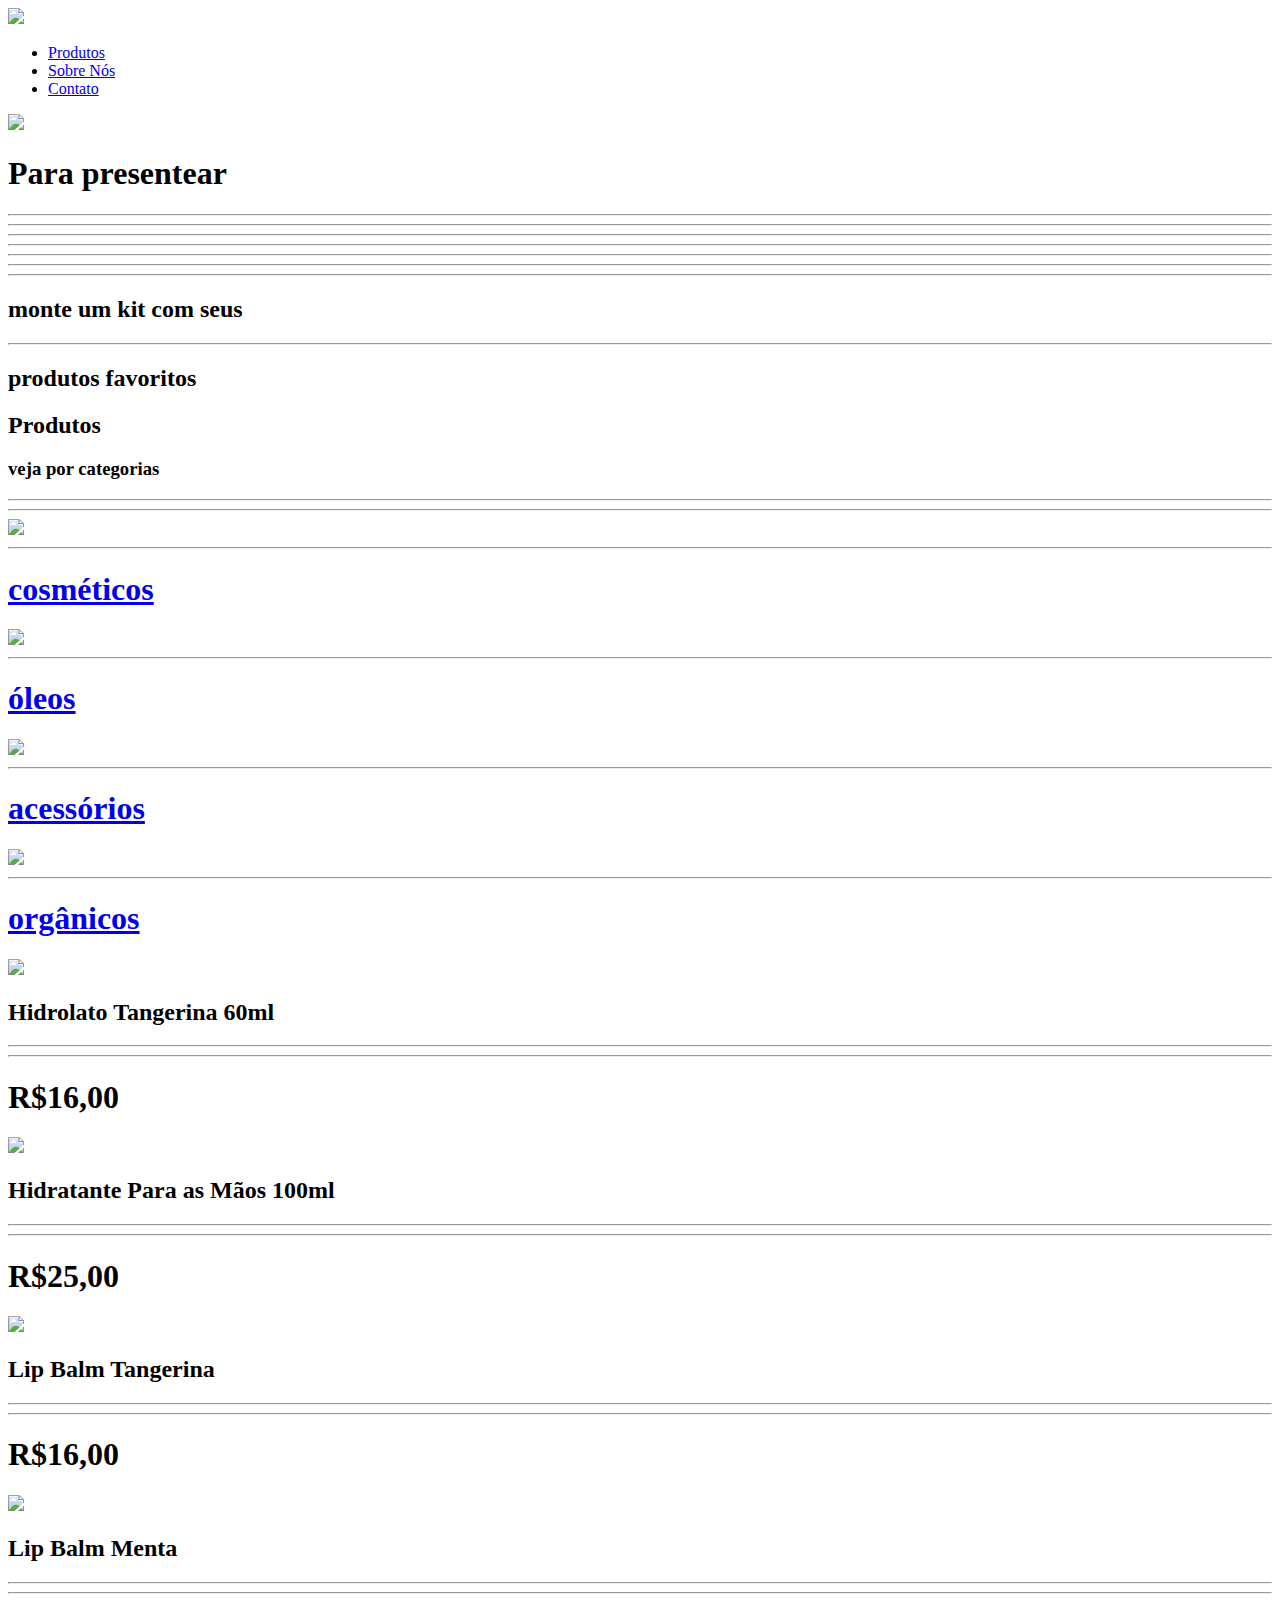
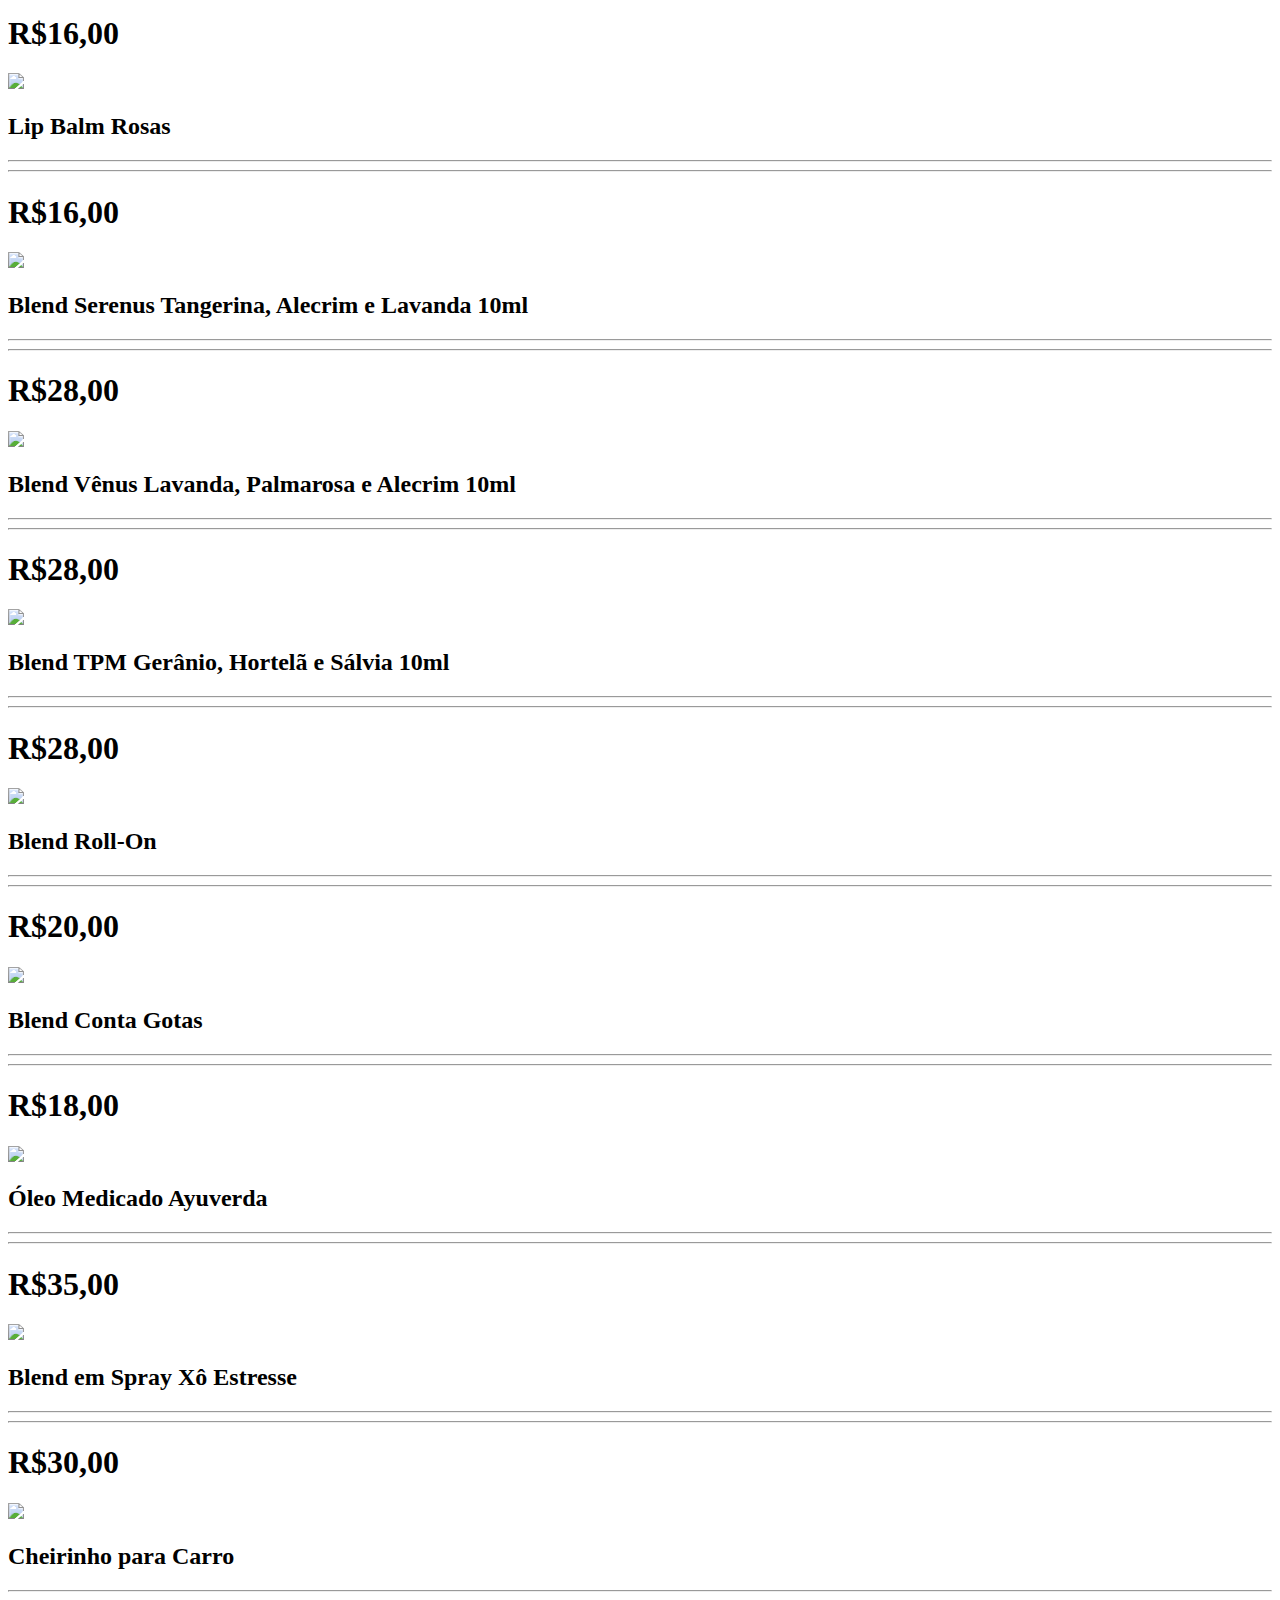
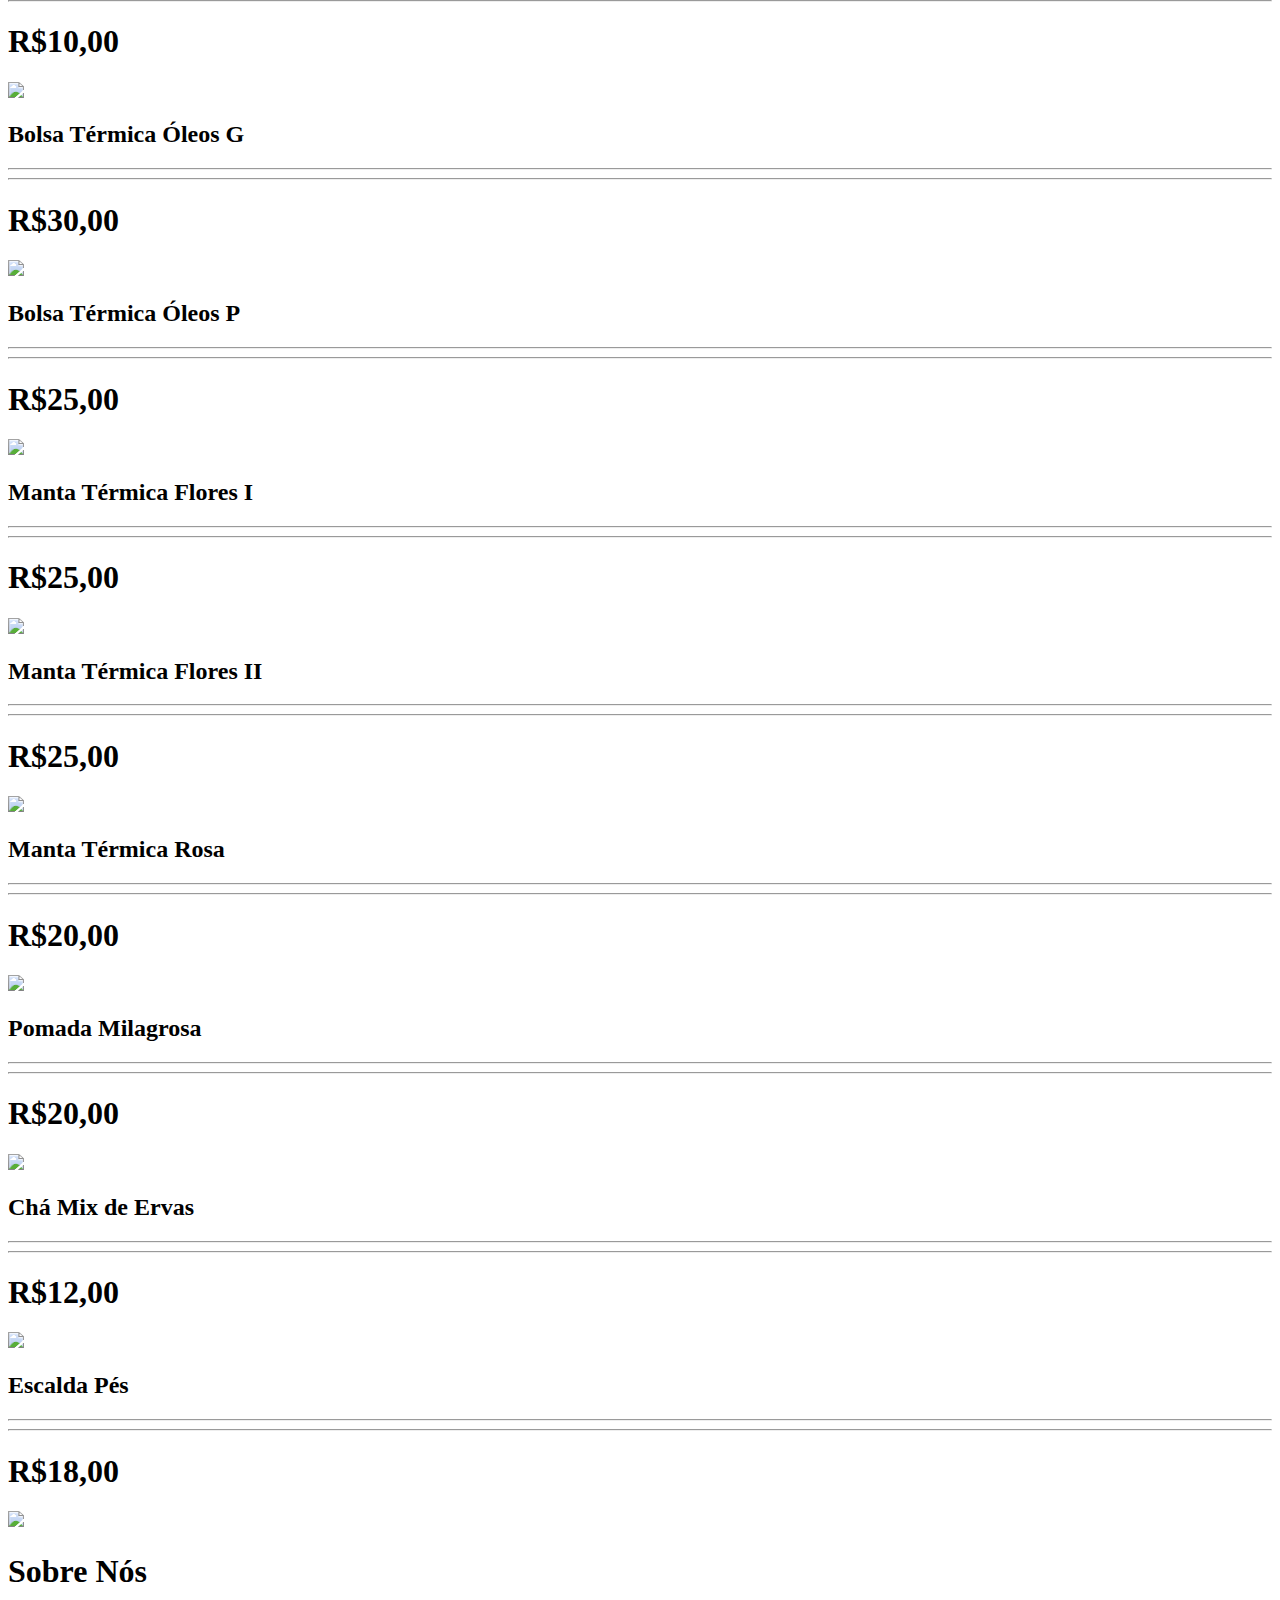
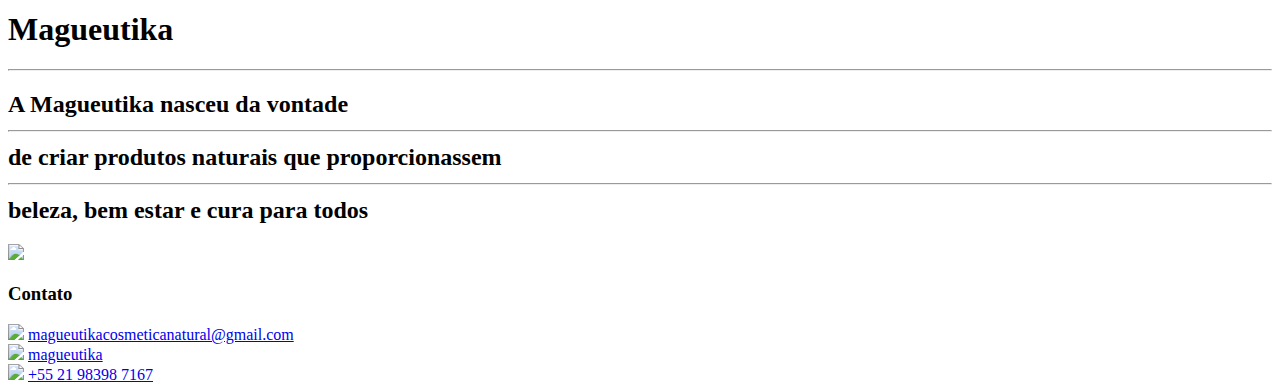
==== index.html @ 0646dc69 "Create index.html" ====
<!DOCTYPE html>
<html lang="en">

<head>
    <meta charset="UTF-8">
    <meta name="viewport" content="width=device-width, initial-scale=1.0">
    <link rel="stylesheet" href="style.css">
    <link rel="stylesheet" href="link rel="preconnect" href="https://fonts.googleapis.com">
    <link rel="preconnect" href="https://fonts.gstatic.com" crossorigin>
    <link href="https://fonts.googleapis.com/css2?family=Poppins&display=swap" rel="stylesheet">
    <script src="script.js"></script>
    <meta name="viewport" content="width=device-width, initial-scale=1.0">
    <title>Catálogo Magueutika</title>
</head>

<body>
    <header>
        <nav>
            <img id="hlogo" src="logo.png.png">
            <ul>
                <li><a href="#produtos">Produtos</a></li>
                <li><a href="#sobreNos">Sobre Nós</a></li>
                <li><a href="#contato">Contato</a></li>
            </ul>
        </nav>
    </header>

    <section id="kit">
        <div id="kimg">
            <img src="kit.png">
        </div>
        <div id="ktexto">
            <h1>Para presentear</h1><hr><hr><hr><hr><hr><hr><hr><h2>monte um kit com seus</h2><hr><h2>produtos favoritos</h2>
        </div>
        
    </section>

    <section id="produtos">
        <div id="ptexto">
        <h2>Produtos</h2>
        <h3>veja por categorias</h3><hr><hr>
        </div>

        <div id="opcoes">

            <div id="cosmetico"><a href="#container_cosmeticos"><img src="produto_natural.png"><hr><h1>cosméticos</h1></a></div>
            <div id="oleo"><a href="#container_oleos"><img src="oleo_essencial.png"><hr><h1>óleos</h1></a></div>
            <div id="acessorio"><a href="#container_acessorios"><img src="sacola.png"><hr><h1>acessórios</h1></a></div>
            <div id="organico"><a href="#container_organicos"><img src="folhas.png"><hr><h1>orgânicos</h1></a></div>
        
        </div>

        <section id="container_cosmeticos" class="opcoes_container">
            <div class="item">
                <img src="hidrolato.png">
                <h2>Hidrolato Tangerina 60ml</h2><hr><hr>
                <h1>R$16,00</h1>
            </div>

            <div class="item">
                <img src="hidratante_maos.png">
                <h2>Hidratante Para as Mãos 100ml</h2><hr><hr>
                <h1>R$25,00</h1>
            </div>

            <div class="item">
                <img src="lipbalm_tampaamarela.png">
                <h2>Lip Balm Tangerina</h2><hr><hr>
                <h1>R$16,00</h1>
            </div>

            <div class="item">
                <img src="lipbalm_tampabranca.png">
                <h2>Lip Balm Menta</h2><hr><hr>
                <h1>R$16,00</h1>
            </div>

            <div class="item">
                <img src="lipbalm_tampamarrom.png">
                <h2>Lip Balm Rosas</h2><hr><hr>
                <h1>R$16,00</h1>
            </div>


        </section>

        <section id="container_oleos" class="opcoes_container">
            <div class="item">
                <img src="blend_serenus.png">
                <h2>Blend Serenus Tangerina, Alecrim e Lavanda 10ml</h2><hr><hr>
                <h1>R$28,00</h1>
            </div>

            <div class="item">
                <img src="blend_venus.png">
                <h2>Blend Vênus Lavanda, Palmarosa e Alecrim 10ml</h2><hr><hr>
                <h1>R$28,00</h1>
            </div>

            <div class="item">
                <img src="blend_tpm.png">
                <h2>Blend TPM Gerânio, Hortelã e Sálvia 10ml</h2><hr><hr>
                <h1>R$28,00</h1>
            </div>

            <div class="item">
                <img src="blend_rollon.png">
                <h2>Blend Roll-On</h2><hr><hr>
                <h1>R$20,00</h1>
            </div>

            <div class="item">
                <img src="conta_gotas.png">
                <h2>Blend Conta Gotas</h2><hr><hr>
                <h1>R$18,00</h1>
            </div>

            <div class="item">
                <img src="oleo_medicado.png">
                <h2>Óleo Medicado Ayuverda</h2><hr><hr>
                <h1>R$35,00</h1>
            </div>

            <div class="item">
                <img src="xo_estresse.png">
                <h2>Blend em Spray Xô Estresse</h2><hr><hr>
                <h1>R$30,00</h1>
            </div>
        </section>

        <section id="container_acessorios" class="opcoes_container">
            <div class="item">
                <img src="cheiro_carro.png">
                <h2>Cheirinho para Carro</h2><hr><hr>
                <h1>R$10,00</h1>
            </div>

            <div class="item">
                <img src="bolsa_azul.png">
                <h2>Bolsa Térmica Óleos G</h2><hr><hr>
                <h1>R$30,00</h1>
            </div>

            <div class="item">
                <img src="bolsaP.png">
                <h2>Bolsa Térmica Óleos P</h2><hr><hr>
                <h1>R$25,00</h1>
            </div>

            <div class="item">
                <img src="almofadaPflores1.png">
                <h2>Manta Térmica Flores I</h2><hr><hr>
                <h1>R$25,00</h1>
            </div>

            <div class="item">
                <img src="flores2.png">
                <h2>Manta Térmica Flores II</h2><hr><hr>
                <h1>R$25,00</h1>
            </div>

            <div class="item">
                <img src="almofadaPeosa.png">
                <h2>Manta Térmica Rosa</h2><hr><hr>
                <h1>R$20,00</h1>
            </div>
        </section>

        <section id="container_organicos" class="opcoes_container">
            <div class="item">
                <img src="pomada_ervas.png">
                <h2>Pomada Milagrosa</h2><hr><hr>
                <h1>R$20,00</h1>
            </div>

            <div class="item">
                <img src="cha_ervas.png">
                <h2>Chá Mix de Ervas</h2><hr><hr>
                <h1>R$12,00</h1>
            </div>

            <div class="item">
                <img src="escalda_pes.png">
                <h2>Escalda Pés</h2><hr><hr>
                <h1>R$18,00</h1>
            </div>
        </section>
    </section>


    <section id="sobreNos">
        <div id="agrupamento_sn">
            <div id="snfoto">
                <img src="foto_pessoa.png">
            </div>
        
            <div id="sntexto">
                <h1><strong>Sobre Nós</strong></h1>
                <h1>Magueutika</h1><hr>
                <h2>A Magueutika nasceu da vontade <hr> de criar produtos naturais que proporcionassem <hr> beleza, bem estar e cura para todos</h2>
            </div>

           
        </div>

        <!-- 
        <button><a href="sobre_nos.html">ver mais</a></button> 
        -->
    </section>

    <footer>

        <div id="flogo">
            <img src="nova_logo.png">
        </div>

        <section id="contato">
            <div id="agrupamento">
                <h3>Contato</h3>

                <div id="f1">
                    <img src="o_email.png">
                    <a href="mailto:magueutikacosmeticanatural@gmail.com">magueutikacosmeticanatural@gmail.com</a> <br>
                </div>

                <div id="f2">
                    <img src="instagram.png">
                    <a href="https://www.instagram.com/magueutika/">magueutika</a> <br>
                </div>


                <div id="f3">
                    <img src="whatsapp.png">
                    <a href="https://api.whatsapp.com/send/?phone=5521983987167&text&type=phone_number&app_absent=0">+55 21 98398 7167</a>
                </div>
            </div>
        </section>
    </footer>
</body>

</html>
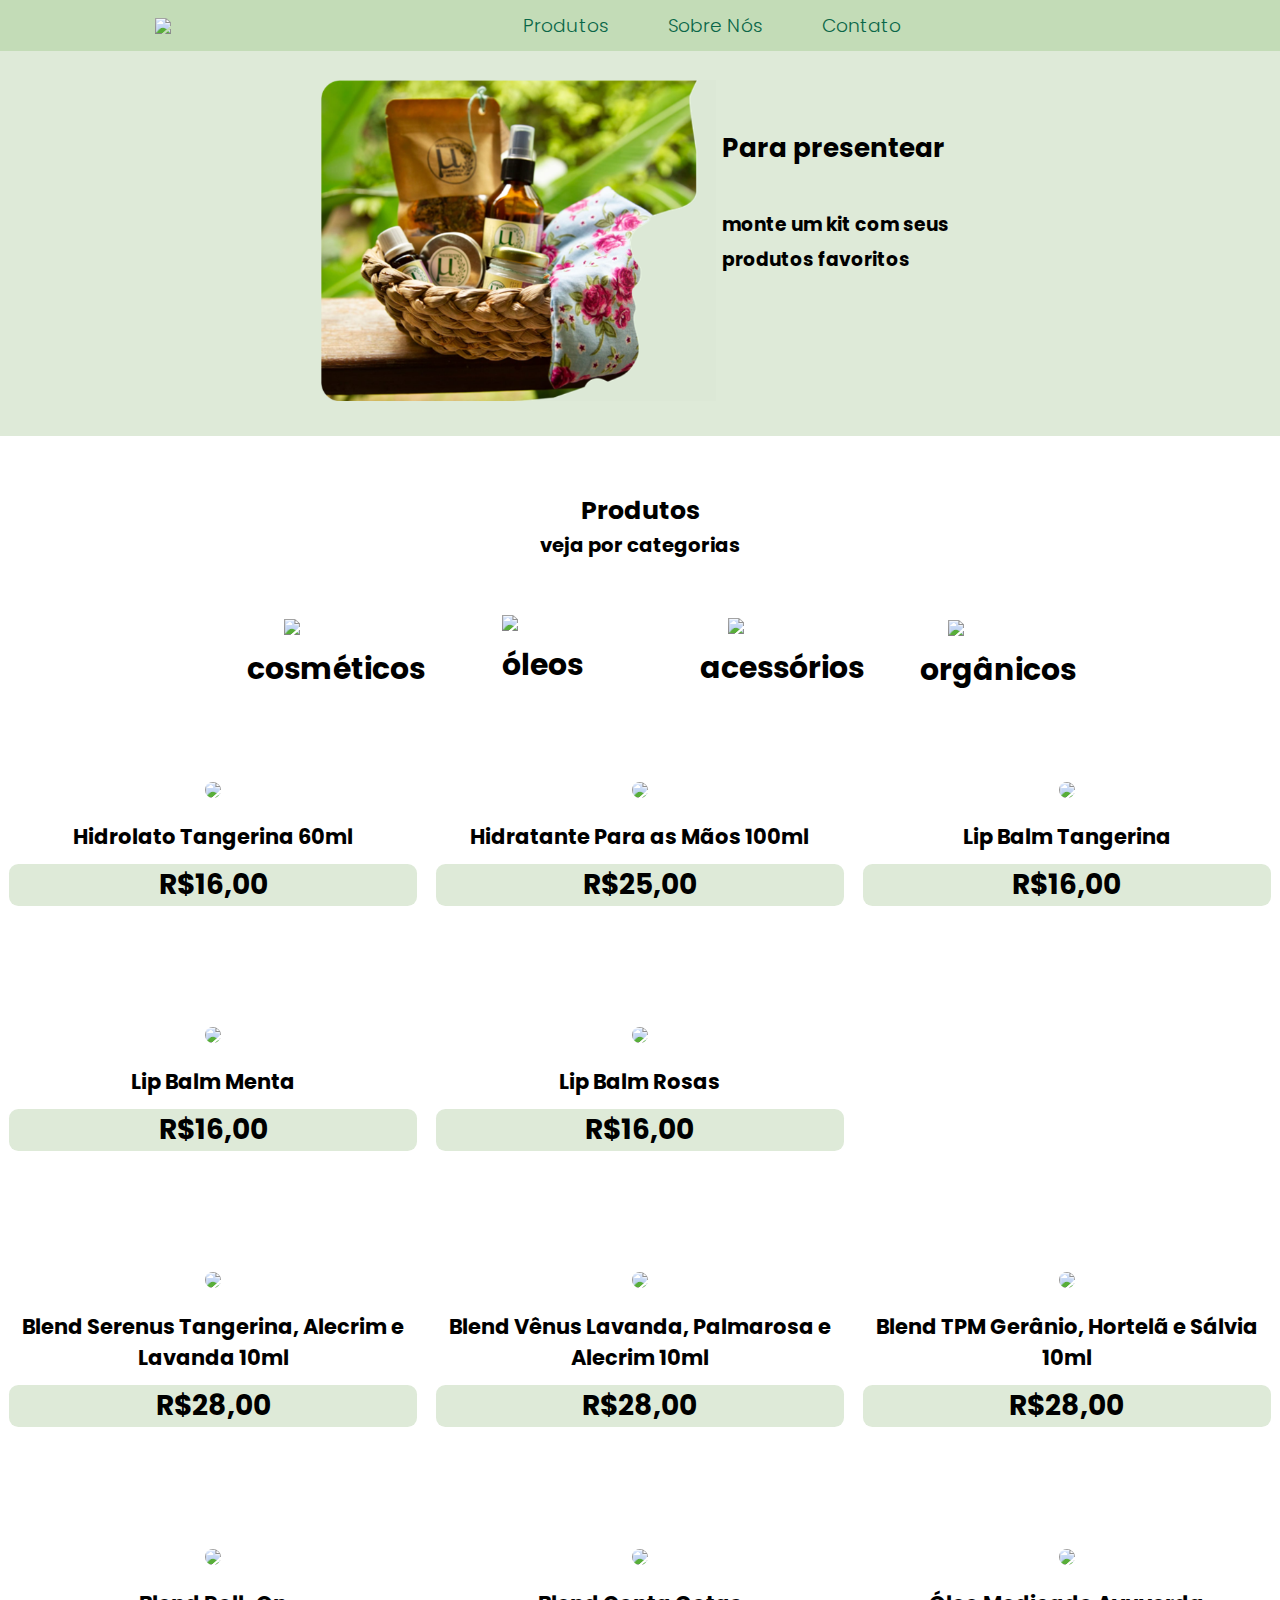
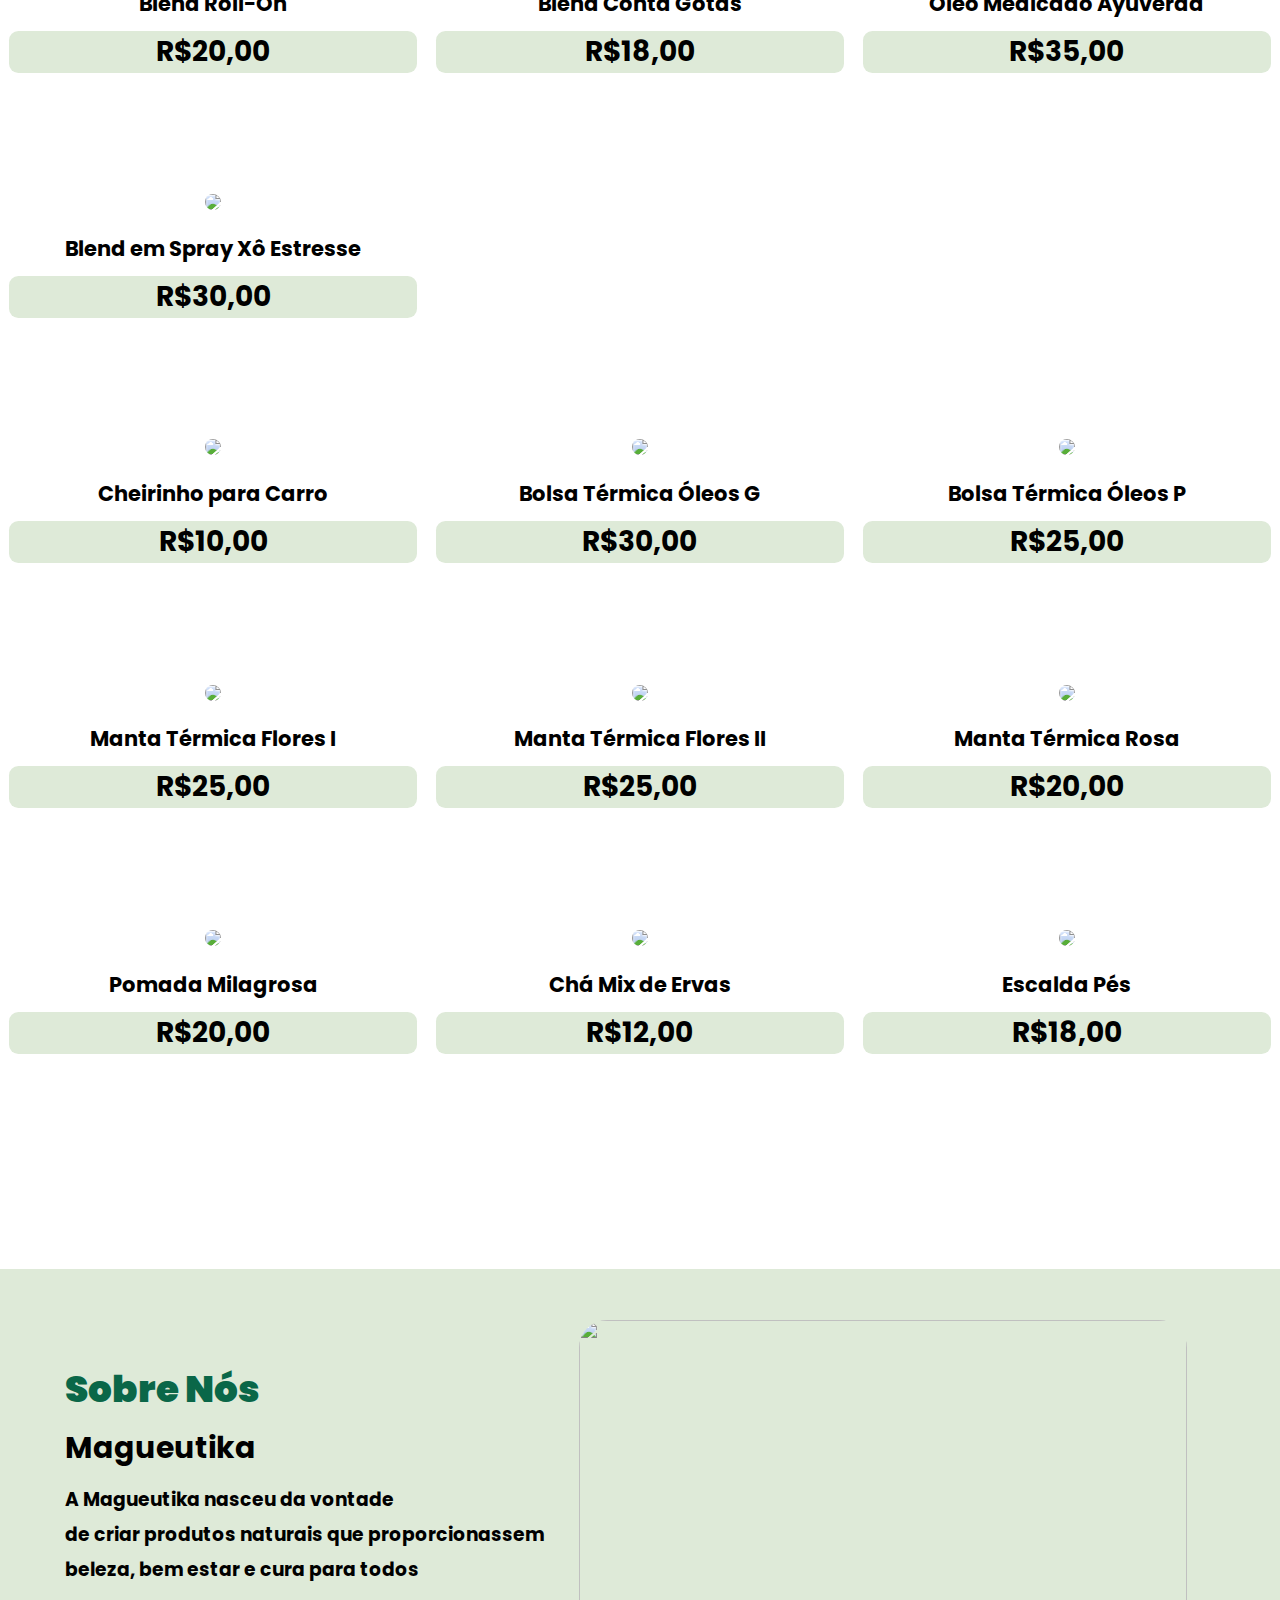
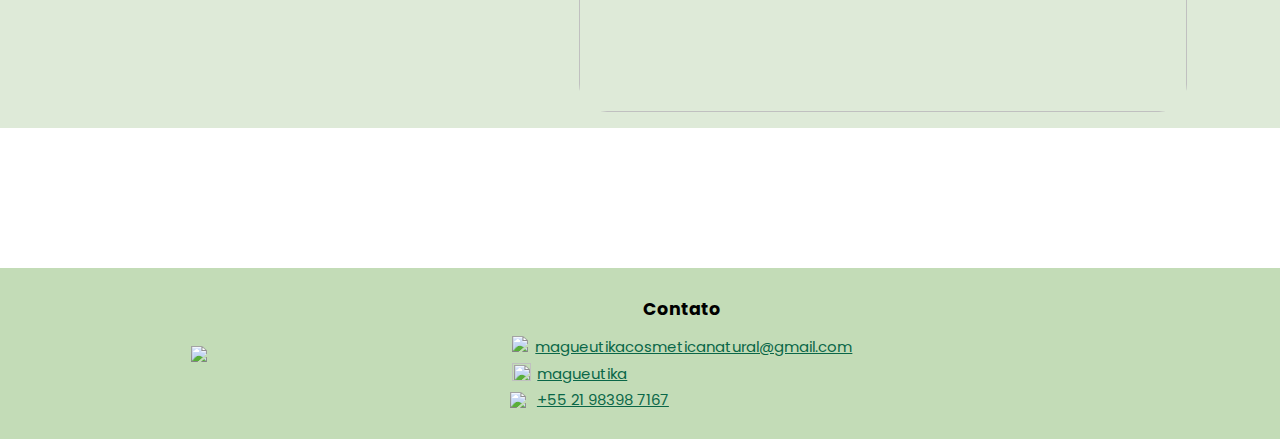
==== commit e9b853bf: "Update index.html" ====
--- a/index.html
+++ b/index.html
@@ -27,7 +27,7 @@
 
     <section id="kit">
         <div id="kimg">
-            <img src="kit.png">
+            <img src="./cv01/kit.png">
         </div>
         <div id="ktexto">
             <h1>Para presentear</h1><hr><hr><hr><hr><hr><hr><hr><h2>monte um kit com seus</h2><hr><h2>produtos favoritos</h2>
--- a/style.css
+++ b/style.css
@@ -0,0 +1,473 @@
+* {
+    margin: 0;
+    padding: 0;
+    box-sizing: border-box
+}
+
+html {
+    /* font-size: 62.5%; */
+    font-size: 0.73vw;
+    font-family: 'Poppins', sans-serif;
+}
+
+hr{
+    border: solid transparent;
+}
+
+body {
+    font-size: 1.6rem;
+}
+
+header {
+    background-color: rgb(195, 220, 183);
+    padding: 1.2rem;
+}
+
+nav {
+    display: flex;
+    align-items: center;
+}
+
+header nav ul {
+    margin: 0 auto;
+    justify-self: center;
+    display: flex;
+    justify-content: space-between;
+    width: 30%;
+    list-style: none;
+    color: #0A6748;
+}
+
+nav li a {
+    border: none;
+    background-color: rgb(195, 220, 183);
+    color: #0A6748;
+    font-size: 2rem;
+    transition: background-color 0.7s ease;
+    text-decoration: none;
+}
+
+nav ul li {
+    font-size: 1.9rem;
+    font-weight: 300;
+    justify-content: space-between;
+    align-items: center;
+}
+
+
+nav ul li a:hover{
+    background-color: rgb(222, 234, 216);
+}
+
+
+#hlogo {
+    position: relative;
+    left: 9.0rem;
+    width: 9.0rem;
+    margin-left: 60px ;
+}
+
+
+#kit {
+    background-color: rgb(222, 234, 216);
+    /*tem q da uma mexida no padsding p ficar coladinho c o header*/
+    margin-top: 0%;
+    padding: 2% 0;
+    display: flex;
+    align-items: center;
+}
+
+#kit h1{
+    font-size: 2.8rem;  
+}
+
+#kit h2{
+    font-size: 2.0rem;
+}
+
+#kit img {
+    height: 31.0rem;
+    width: auto;
+    border: solid transparent;
+    position: relative;
+    left: 34.0rem;
+    height: 35.0rem;
+    width: auto;
+}
+
+#ktexto{
+    border: solid transparent;
+    position: relative;
+    left: 34.0rem;
+    bottom: 4.5rem;
+
+}
+
+
+#produtos {
+    margin-top: 6.0rem;
+    margin-bottom: 20.0rem;
+
+}
+
+#ptexto{
+    text-align: center;
+    font-size: 1.8rem;
+    padding-bottom: 3.0rem;
+}
+
+#opcoes{
+    display: flex;
+    justify-content: center;
+    align-items: center;
+    gap: 18.0rem;
+    margin: 2.0rem auto;
+    flex-wrap: wrap;
+    
+}
+
+#opcoes img {
+    max-width: 100%; 
+    width: 100%;
+    height: auto;
+}
+
+#opcoes text{
+    margin-bottom: 6.0rem;
+}
+
+#opcoes a{
+    color: black;
+    text-decoration: none;
+}
+
+#cosmetico{
+    height:5.3rem;
+    width: 5.3rem;
+}
+
+#cosmetico h1{
+    position: relative;
+    right: 4.0rem;
+}
+
+
+#oleo{
+    height:5.3rem;
+    width: 6.2rem;
+    position: relative;
+    bottom: 0.46rem;
+}
+
+#oleo h1{
+    position: relative;
+}
+
+
+#acessorio{
+    height:5.5rem;
+    width: 5.5rem;
+}
+
+#acessorio h1{
+    position: relative;
+    right: 3.0rem;
+}
+
+
+#organico{
+    height:5.10rem;
+    width: 5.10rem;
+}
+
+#organico h1{
+    position: relative;
+    right: 3.0rem;
+}
+
+
+
+#container_cosmeticos{
+    display: grid;
+    justify-content: space-between;
+    grid-template-columns: repeat(3, 1fr);
+}
+
+#container_oleos{
+    display: grid;
+    justify-content: space-between;
+    grid-template-columns: repeat(3, 1fr);
+}
+
+#container_acessorios{
+    display: grid;
+    justify-content: space-between;
+    grid-template-columns: repeat(3, 1fr);
+}
+
+#container_organicos{
+    display: grid;
+    justify-content: space-between;
+    grid-template-columns: repeat(3, 1fr);
+}
+
+.item{
+    position: relative;
+    font-size: 1.5rem;
+    text-align: center;
+    /*border: 0.3rem solid red;*/
+    margin: 8.0rem 1.0rem 3.0rem 1.0rem ;
+    padding-top: 2.0rem;
+    
+}
+
+.item img{
+    height: 22.0rem;
+    width: auto;
+    margin-left: 3.0rem;
+    margin-right: 3.0rem;
+    border-radius: 1.0rem;
+    
+}
+
+.item h2{
+    margin-top: 1.8rem;
+}
+
+.item h1{
+    background-color:  rgb(222, 234, 216);
+    border-radius: 1.0rem;
+}
+
+
+
+
+#sobreNos {
+    background-color: rgb(222, 234, 216);
+    margin-top: 15.0rem;
+    margin-bottom: 15.0rem;
+    padding-top: 3.5rem;
+    padding-bottom: 3.0rem;
+    position: relative;
+    overflow: hidden;
+
+}
+
+#sobreNos button{
+    background-color: transparent;
+    position: relative;
+    left: 20.0rem;
+    bottom: 11.0rem;
+    height: 4.0rem;
+    width:  9.0rem;
+    font-size: 2.0rem;
+    border-color: transparent;
+}
+
+#sobreNos button a{
+    color: #0A6748;
+    transition: background-color 0.7s ease;
+}
+
+#sobreNos button a:hover{
+    background-color: rgb(222, 234, 216);
+}
+
+
+#sobreNos img{
+    border-radius: 3.0rem;
+    height: 42.0rem;
+    width: 65.0rem;
+    position: relative;
+    left: 62.0rem;
+    top: 2.0rem;
+}
+
+#sntexto{
+    position: relative;
+    right: 58.0rem;
+    bottom: 3.0rem;
+}
+
+#sobreNos h1{
+    padding-bottom: 1.0rem;
+}
+
+#sobreNos h2{
+    font-size: 2.0rem;
+    display: block;
+}
+
+#sobreNos h1 strong{
+    color: #0A6748;
+    font-size: 4.0rem;
+}
+
+
+#agrupamento_sn{
+    display: flex;
+    align-items: center;
+}
+
+footer {
+    background-color: rgb(195, 220, 183);
+    margin: 6% auto 0% auto;
+    padding-bottom: 4%;
+    padding-top: 4%;
+
+}
+
+#agrupamento {
+    list-style: none;
+    text-align: center;
+    display: grid;
+    gap: 0.5rem;
+}
+
+#agrupamento h3{
+    margin-bottom: 1.0rem;
+}
+
+
+footer {
+    display: flex;
+    align-items: center;
+    padding-top: 3.0rem;
+    padding-bottom: 3.0rem;
+}
+
+
+#flogo {
+    width: 40%;
+}
+
+#flogo img {
+    display: block;
+    width: 14.0rem;
+    margin: 0 auto;
+}
+
+
+/*F1*/
+
+#f1 {
+    display: flex;
+    /* align-items: center;
+    justify-content: center; */
+}
+
+#f1 a {
+    color: #0A6748;
+}
+
+#f1 img {
+    width: 2.5rem;
+    height: auto;
+    margin-right: 0.5%;
+}
+
+/*F1*/
+
+#f2 {
+    display: flex;
+}
+
+#f2 a {
+    color: #0A6748;
+    position: relative;
+    left: 0.2rem;
+}
+
+
+#f2 img {
+    width: 2.0rem;
+    height: 2.0rem;
+    margin-right: 1.4%;
+}
+
+/*F3*/
+
+#f3 {
+    display: flex;
+    align-items: center;
+}
+
+#f3 a {
+    color: #0A6748;
+    position: relative;
+    right: 0.3rem;
+}
+
+#f3 img {
+    width: 2.6rem;
+    height: auto;
+    margin-right: 1%;
+    position: relative;
+    right: 0.2rem;
+}
+
+
+
+@media only screen and (max-width: 600px) {
+    body {
+        font-size: 1.4rem; /* Ajuste o tamanho da fonte para telas menores */
+    }
+
+    header nav ul {
+        width: 100%; /* Faça a largura da lista ocupar 100% do contêiner */
+        flex-direction: column; /* Empilhe os itens verticalmente */
+    }
+
+    nav li {
+        margin-bottom: 1rem; /* Adicione espaço entre os itens da lista */
+    }
+
+    #hlogo {
+        left: auto; /* Remova o deslocamento à esquerda */
+        margin-left: 0; /* Remova a margem à esquerda */
+    }
+
+    #kit {
+        flex-direction: column; /* Empilhe os elementos verticalmente */
+        text-align: center; /* Centralize o texto */
+    }
+
+    #kit img {
+        width: 100%; /* Faça a imagem ocupar 100% da largura */
+        margin-left: 0; /* Remova a margem à esquerda */
+    }
+
+    #ktexto {
+        left: auto; /* Remova o deslocamento à esquerda */
+        bottom: 0; /* Alinhe o texto na parte inferior */
+    }
+
+    #opcoes {
+        gap: 2rem; /* Reduza o espaçamento entre as opções */
+    }
+
+    #opcoes img {
+        max-width: 80%; /* Reduza o tamanho máximo da imagem */
+    }
+
+    #container_cosmeticos,
+    #container_oleos,
+    #container_acessorios,
+    #container_organicos {
+        grid-template-columns: 1fr; /* Uma coluna em telas pequenas */
+    }
+
+    .item {
+        margin: 2rem 0; /* Ajuste a margem entre os itens */
+    }
+
+    #sobreNos img {
+        width: 100%; /* Faça a imagem ocupar 100% da largura */
+        left: 0; /* Alinhe a imagem à esquerda */
+    }
+
+    #sntexto {
+        right: auto; /* Remova o deslocamento à direita */
+        bottom: 0; /* Alinhe o texto na parte inferior */
+    }
+}
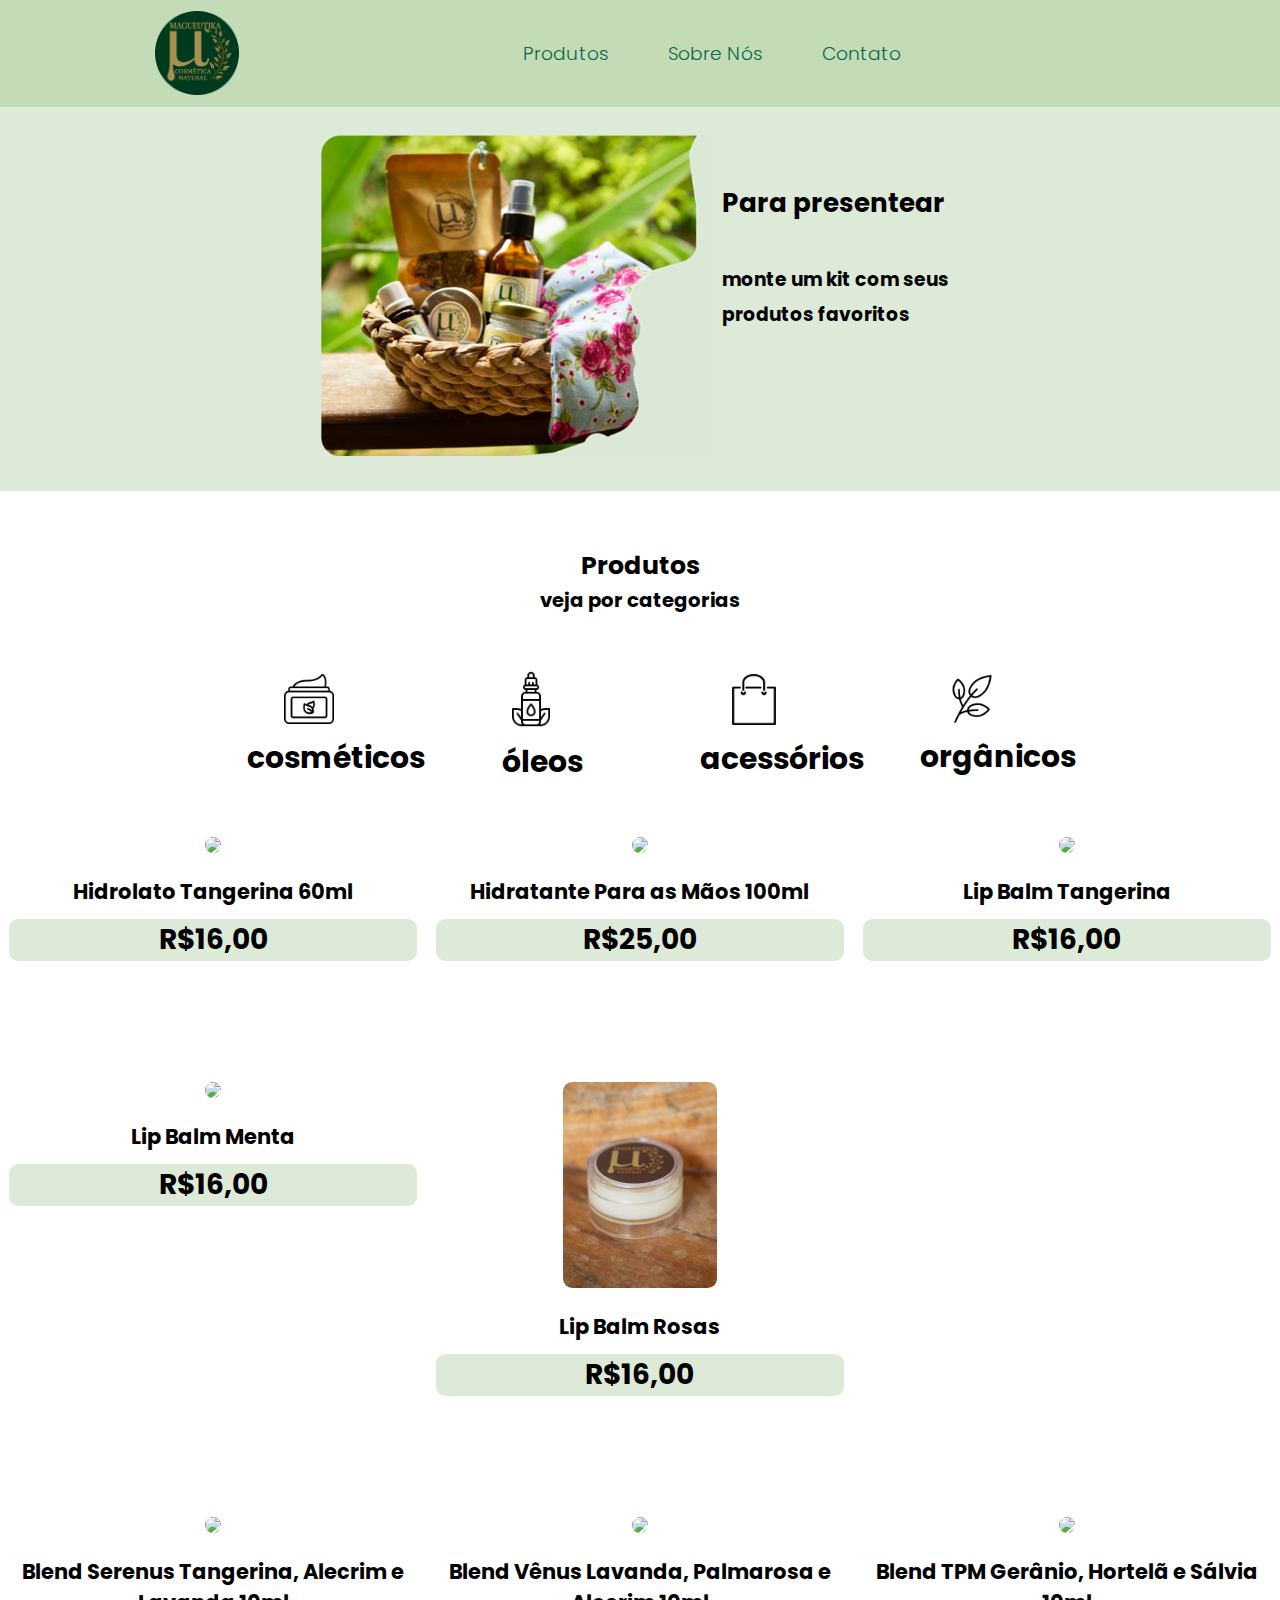
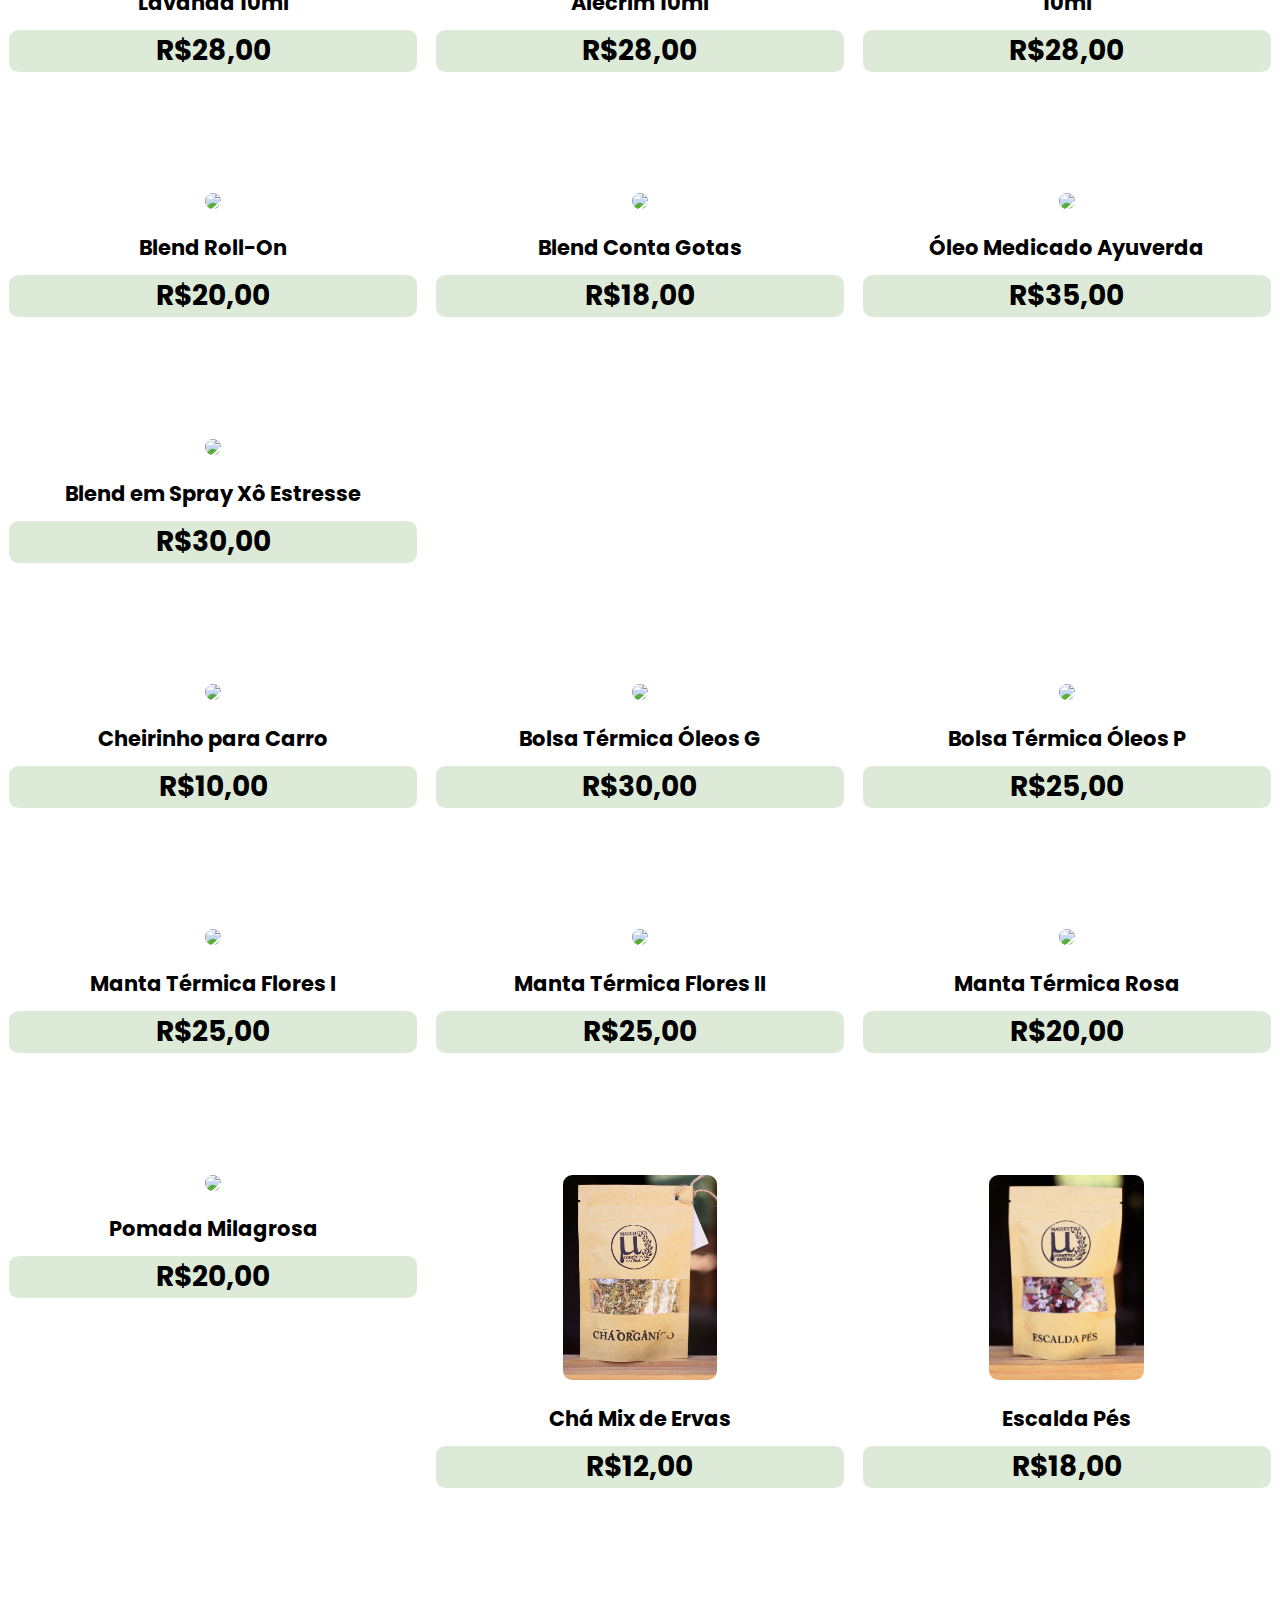
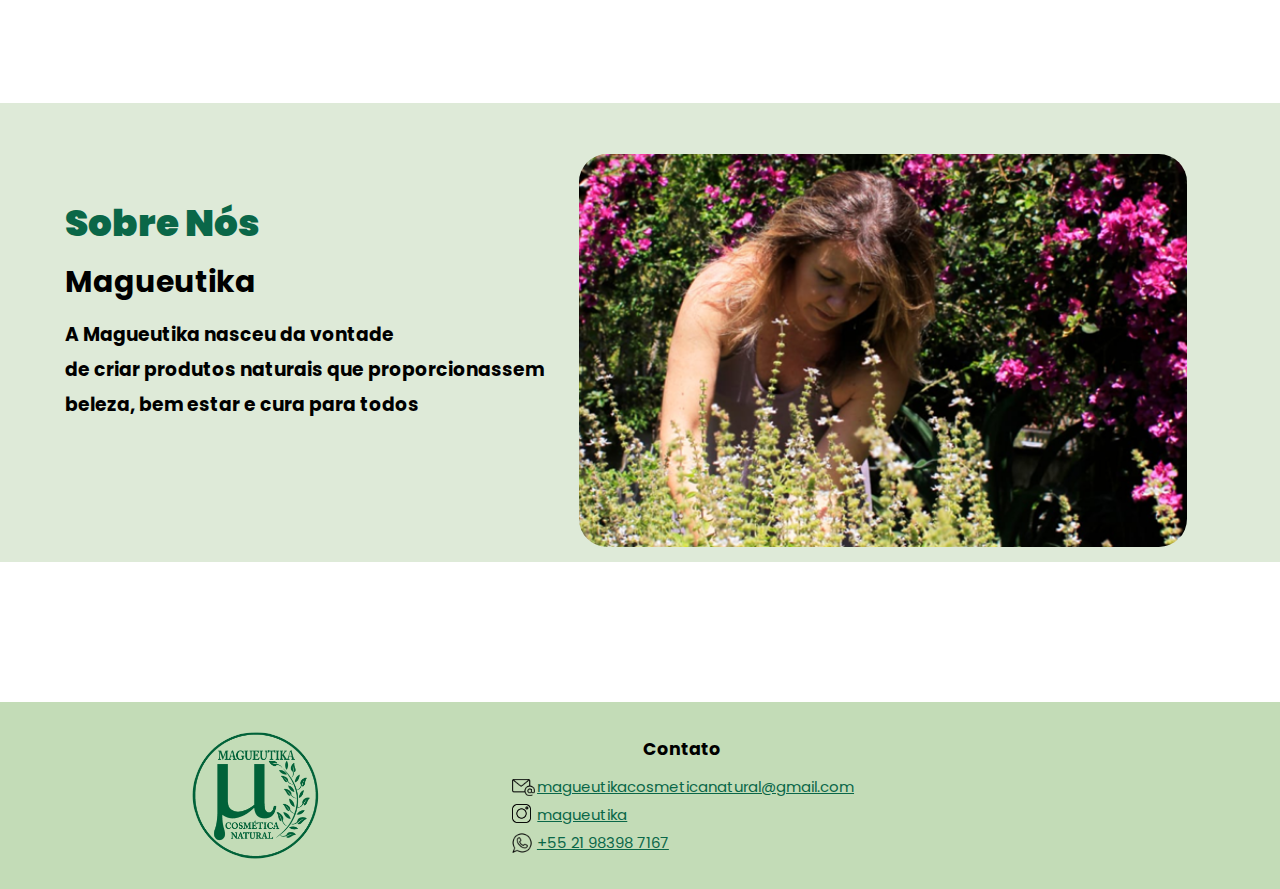
==== commit b1b4f2d9: "Update index.html" ====
--- a/index.html
+++ b/index.html
@@ -16,7 +16,7 @@
 <body>
     <header>
         <nav>
-            <img id="hlogo" src="logo.png.png">
+            <img id="hlogo" src="./cv01/logo.png.png">
             <ul>
                 <li><a href="#produtos">Produtos</a></li>
                 <li><a href="#sobreNos">Sobre Nós</a></li>
@@ -43,40 +43,40 @@
 
         <div id="opcoes">
 
-            <div id="cosmetico"><a href="#container_cosmeticos"><img src="produto_natural.png"><hr><h1>cosméticos</h1></a></div>
-            <div id="oleo"><a href="#container_oleos"><img src="oleo_essencial.png"><hr><h1>óleos</h1></a></div>
-            <div id="acessorio"><a href="#container_acessorios"><img src="sacola.png"><hr><h1>acessórios</h1></a></div>
-            <div id="organico"><a href="#container_organicos"><img src="folhas.png"><hr><h1>orgânicos</h1></a></div>
+            <div id="cosmetico"><a href="#container_cosmeticos"><img src="./cv01/produto_natural.png"><hr><h1>cosméticos</h1></a></div>
+            <div id="oleo"><a href="#container_oleos"><img src="./cv01/oleo_essencial.png"><hr><h1>óleos</h1></a></div>
+            <div id="acessorio"><a href="#container_acessorios"><img src="./cv01/sacola.png"><hr><h1>acessórios</h1></a></div>
+            <div id="organico"><a href="#container_organicos"><img src="./cv01/folhas.png"><hr><h1>orgânicos</h1></a></div>
         
         </div>
 
         <section id="container_cosmeticos" class="opcoes_container">
             <div class="item">
-                <img src="hidrolato.png">
+                <img src="./cv01/hidrolato.png">
                 <h2>Hidrolato Tangerina 60ml</h2><hr><hr>
                 <h1>R$16,00</h1>
             </div>
 
             <div class="item">
-                <img src="hidratante_maos.png">
+                <img src="./cv01/hidratante_maos.png">
                 <h2>Hidratante Para as Mãos 100ml</h2><hr><hr>
                 <h1>R$25,00</h1>
             </div>
 
             <div class="item">
-                <img src="lipbalm_tampaamarela.png">
+                <img src="./cv01/lipbalm_tampaamarela.png">
                 <h2>Lip Balm Tangerina</h2><hr><hr>
                 <h1>R$16,00</h1>
             </div>
 
             <div class="item">
-                <img src="lipbalm_tampabranca.png">
+                <img src="./cv01/lipbalm_tampabranca.png">
                 <h2>Lip Balm Menta</h2><hr><hr>
                 <h1>R$16,00</h1>
             </div>
 
             <div class="item">
-                <img src="lipbalm_tampamarrom.png">
+                <img src="./cv01/lipbalm_tampamarrom.png">
                 <h2>Lip Balm Rosas</h2><hr><hr>
                 <h1>R$16,00</h1>
             </div>
@@ -86,43 +86,43 @@
 
         <section id="container_oleos" class="opcoes_container">
             <div class="item">
-                <img src="blend_serenus.png">
+                <img src="./cv01/blend_serenus.png">
                 <h2>Blend Serenus Tangerina, Alecrim e Lavanda 10ml</h2><hr><hr>
                 <h1>R$28,00</h1>
             </div>
 
             <div class="item">
-                <img src="blend_venus.png">
+                <img src="./cv01/blend_venus.png">
                 <h2>Blend Vênus Lavanda, Palmarosa e Alecrim 10ml</h2><hr><hr>
                 <h1>R$28,00</h1>
             </div>
 
             <div class="item">
-                <img src="blend_tpm.png">
+                <img src="./cv01/blend_tpm.png">
                 <h2>Blend TPM Gerânio, Hortelã e Sálvia 10ml</h2><hr><hr>
                 <h1>R$28,00</h1>
             </div>
 
             <div class="item">
-                <img src="blend_rollon.png">
+                <img src="./cv01/blend_rollon.png">
                 <h2>Blend Roll-On</h2><hr><hr>
                 <h1>R$20,00</h1>
             </div>
 
             <div class="item">
-                <img src="conta_gotas.png">
+                <img src="./cv01/conta_gotas.png">
                 <h2>Blend Conta Gotas</h2><hr><hr>
                 <h1>R$18,00</h1>
             </div>
 
             <div class="item">
-                <img src="oleo_medicado.png">
+                <img src="./cv01/oleo_medicado.png">
                 <h2>Óleo Medicado Ayuverda</h2><hr><hr>
                 <h1>R$35,00</h1>
             </div>
 
             <div class="item">
-                <img src="xo_estresse.png">
+                <img src="./cv01/xo_estresse.png">
                 <h2>Blend em Spray Xô Estresse</h2><hr><hr>
                 <h1>R$30,00</h1>
             </div>
@@ -130,37 +130,37 @@
 
         <section id="container_acessorios" class="opcoes_container">
             <div class="item">
-                <img src="cheiro_carro.png">
+                <img src="./cv01/cheiro_carro.png">
                 <h2>Cheirinho para Carro</h2><hr><hr>
                 <h1>R$10,00</h1>
             </div>
 
             <div class="item">
-                <img src="bolsa_azul.png">
+                <img src="./cv01/bolsa_azul.png">
                 <h2>Bolsa Térmica Óleos G</h2><hr><hr>
                 <h1>R$30,00</h1>
             </div>
 
             <div class="item">
-                <img src="bolsaP.png">
+                <img src="./cv01/bolsaP.png">
                 <h2>Bolsa Térmica Óleos P</h2><hr><hr>
                 <h1>R$25,00</h1>
             </div>
 
             <div class="item">
-                <img src="almofadaPflores1.png">
+                <img src="./cv01/almofadaPflores1.png">
                 <h2>Manta Térmica Flores I</h2><hr><hr>
                 <h1>R$25,00</h1>
             </div>
 
             <div class="item">
-                <img src="flores2.png">
+                <img src="./cv01/flores2.png">
                 <h2>Manta Térmica Flores II</h2><hr><hr>
                 <h1>R$25,00</h1>
             </div>
 
             <div class="item">
-                <img src="almofadaPeosa.png">
+                <img src="./cv01/almofadaPeosa.png">
                 <h2>Manta Térmica Rosa</h2><hr><hr>
                 <h1>R$20,00</h1>
             </div>
@@ -168,19 +168,19 @@
 
         <section id="container_organicos" class="opcoes_container">
             <div class="item">
-                <img src="pomada_ervas.png">
+                <img src="./cv01/pomada_ervas.png">
                 <h2>Pomada Milagrosa</h2><hr><hr>
                 <h1>R$20,00</h1>
             </div>
 
             <div class="item">
-                <img src="cha_ervas.png">
+                <img src="./cv01/cha_ervas.png">
                 <h2>Chá Mix de Ervas</h2><hr><hr>
                 <h1>R$12,00</h1>
             </div>
 
             <div class="item">
-                <img src="escalda_pes.png">
+                <img src="./cv01/escalda_pes.png">
                 <h2>Escalda Pés</h2><hr><hr>
                 <h1>R$18,00</h1>
             </div>
@@ -191,7 +191,7 @@
     <section id="sobreNos">
         <div id="agrupamento_sn">
             <div id="snfoto">
-                <img src="foto_pessoa.png">
+                <img src="./cv01/foto_pessoa.png">
             </div>
         
             <div id="sntexto">
@@ -211,7 +211,7 @@
     <footer>
 
         <div id="flogo">
-            <img src="nova_logo.png">
+            <img src="./cv01/nova_logo.png">
         </div>
 
         <section id="contato">
@@ -219,18 +219,18 @@
                 <h3>Contato</h3>
 
                 <div id="f1">
-                    <img src="o_email.png">
+                    <img src="./cv01/o_email.png">
                     <a href="mailto:magueutikacosmeticanatural@gmail.com">magueutikacosmeticanatural@gmail.com</a> <br>
                 </div>
 
                 <div id="f2">
-                    <img src="instagram.png">
+                    <img src="./cv01/instagram.png">
                     <a href="https://www.instagram.com/magueutika/">magueutika</a> <br>
                 </div>
 
 
                 <div id="f3">
-                    <img src="whatsapp.png">
+                    <img src="./cv01/whatsapp.png">
                     <a href="https://api.whatsapp.com/send/?phone=5521983987167&text&type=phone_number&app_absent=0">+55 21 98398 7167</a>
                 </div>
             </div>
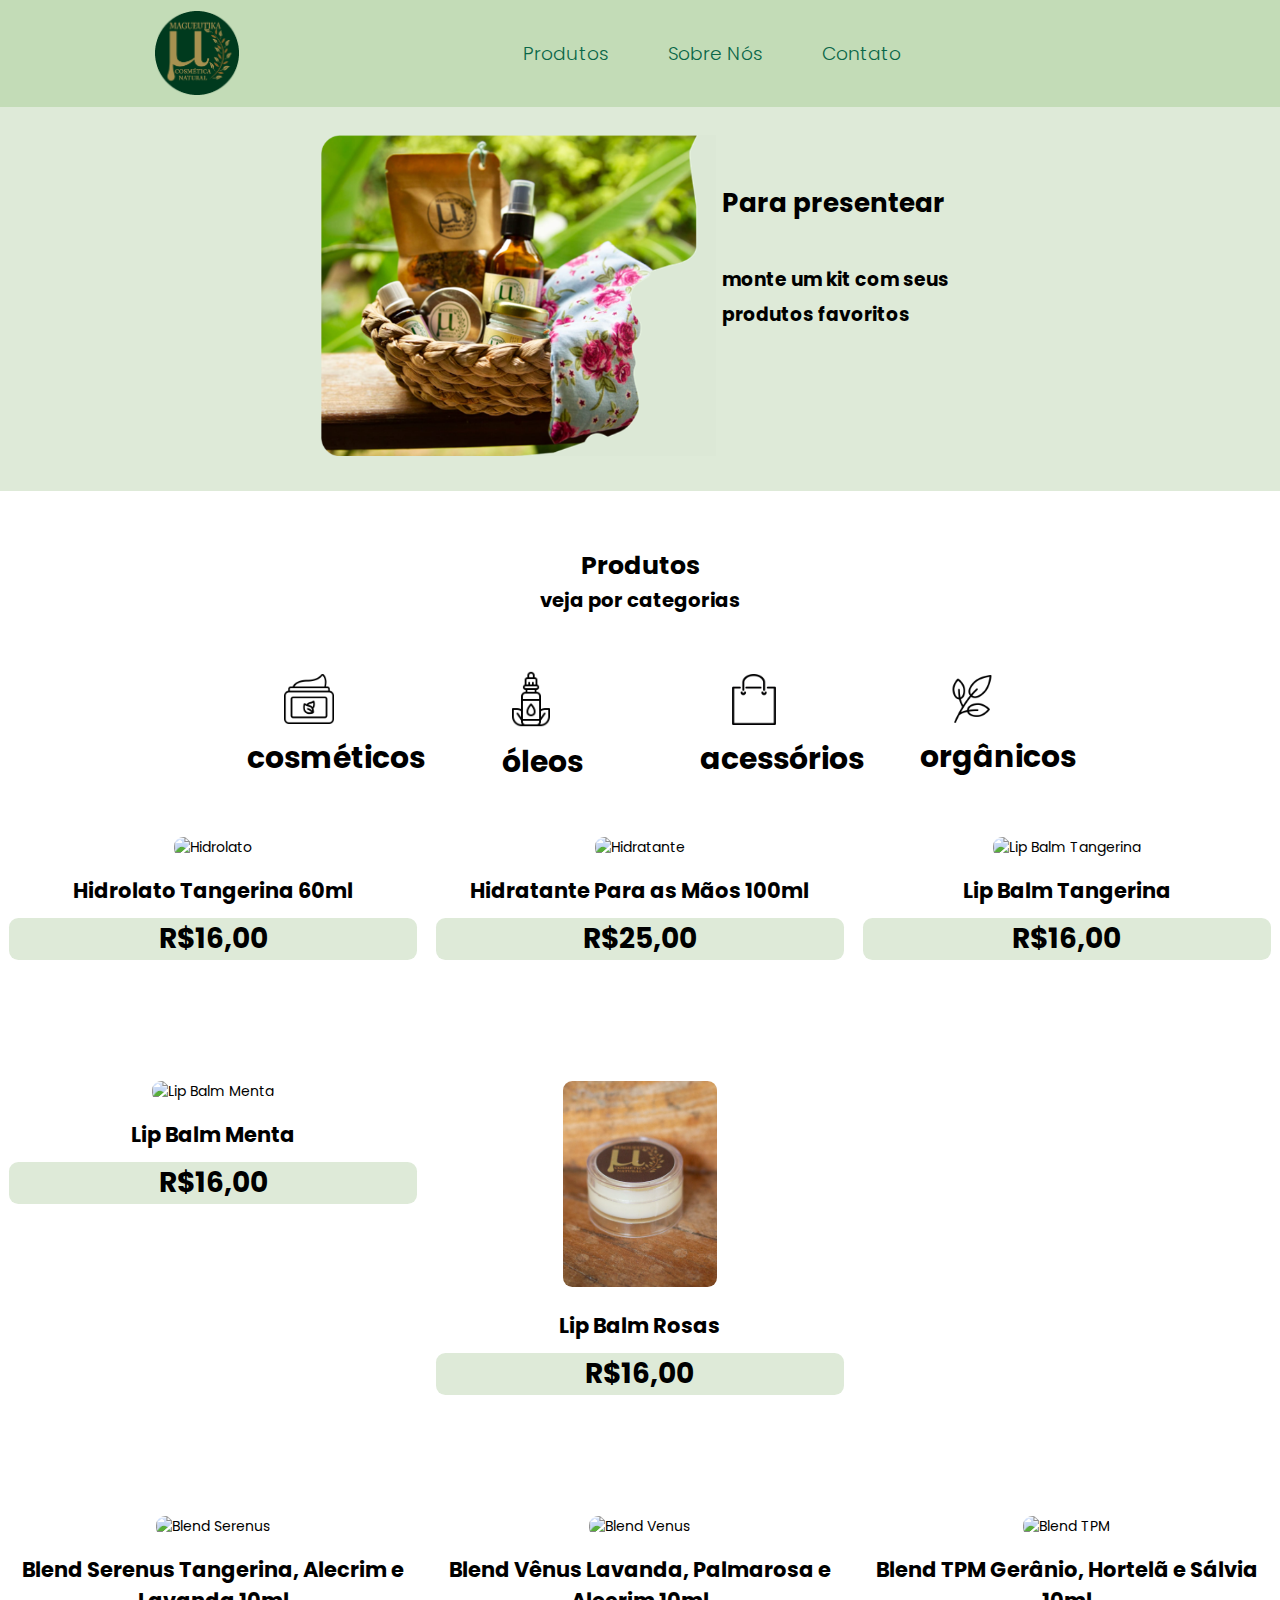
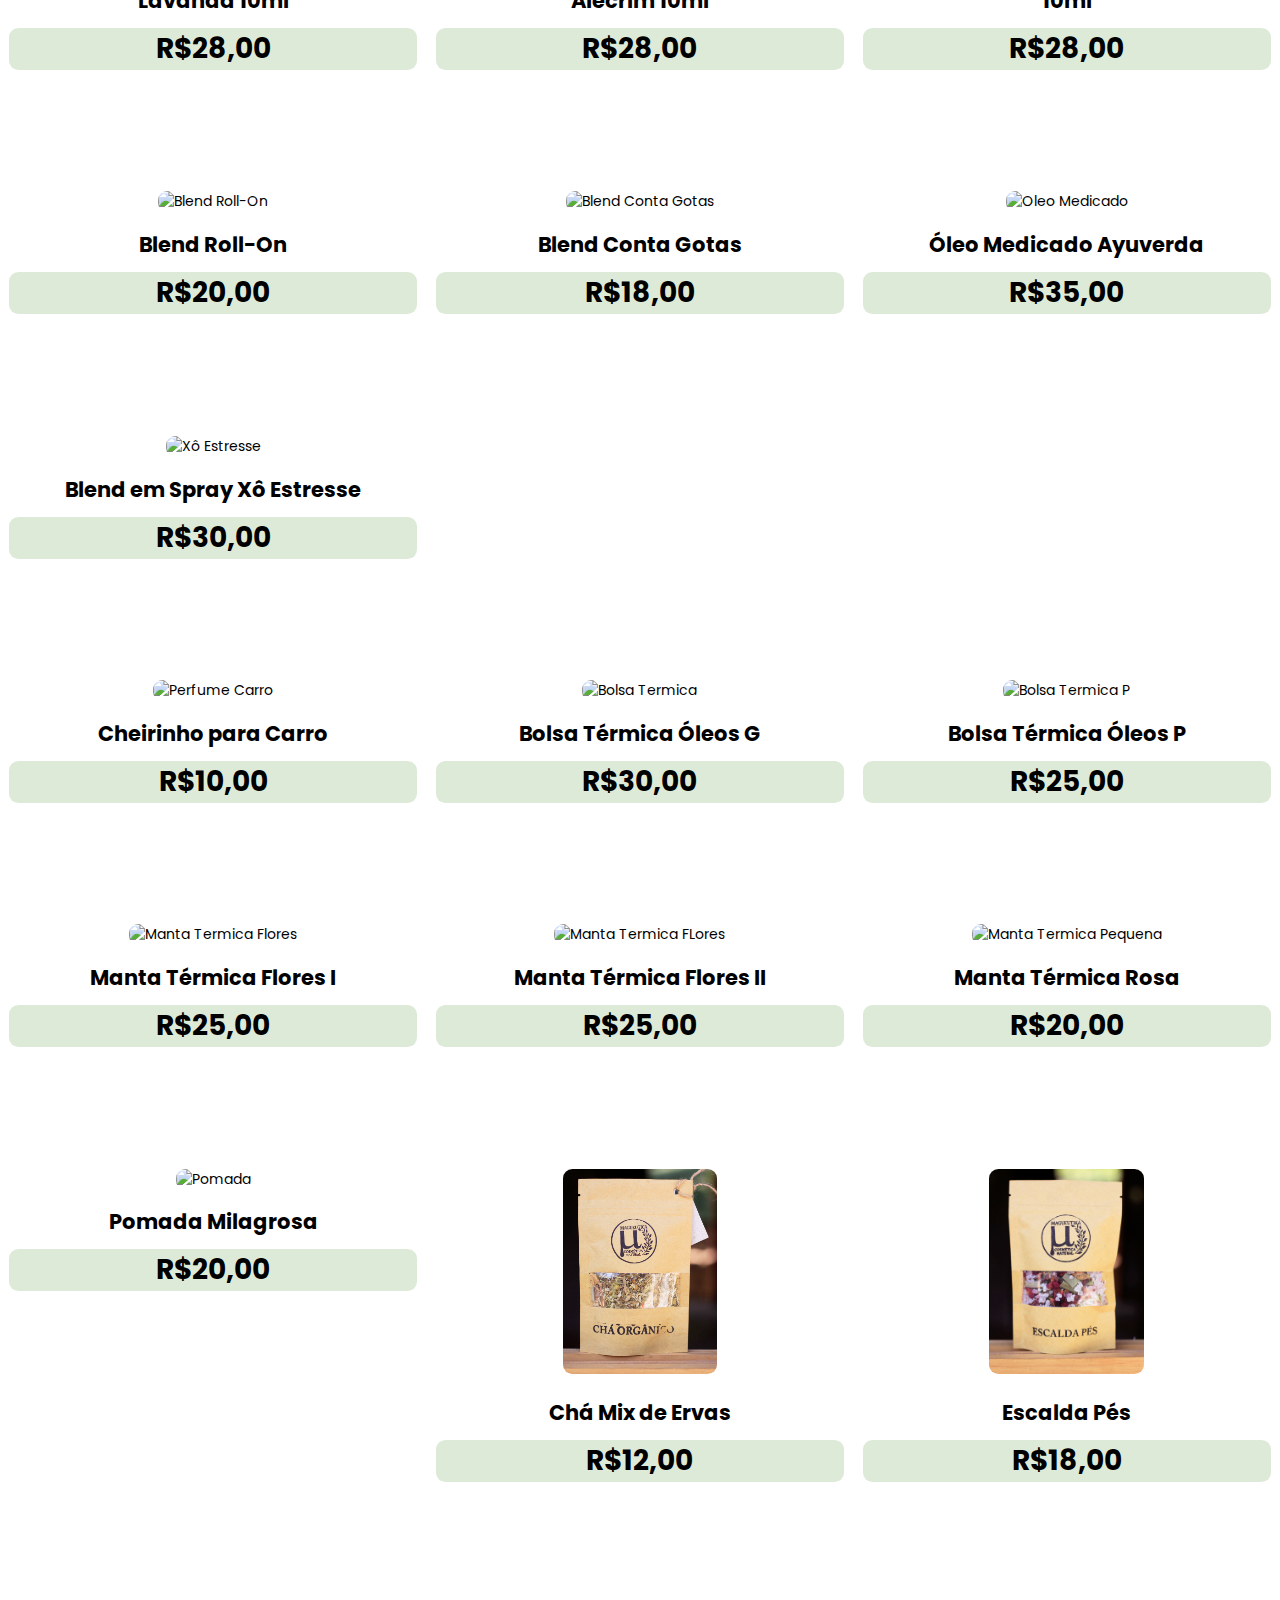
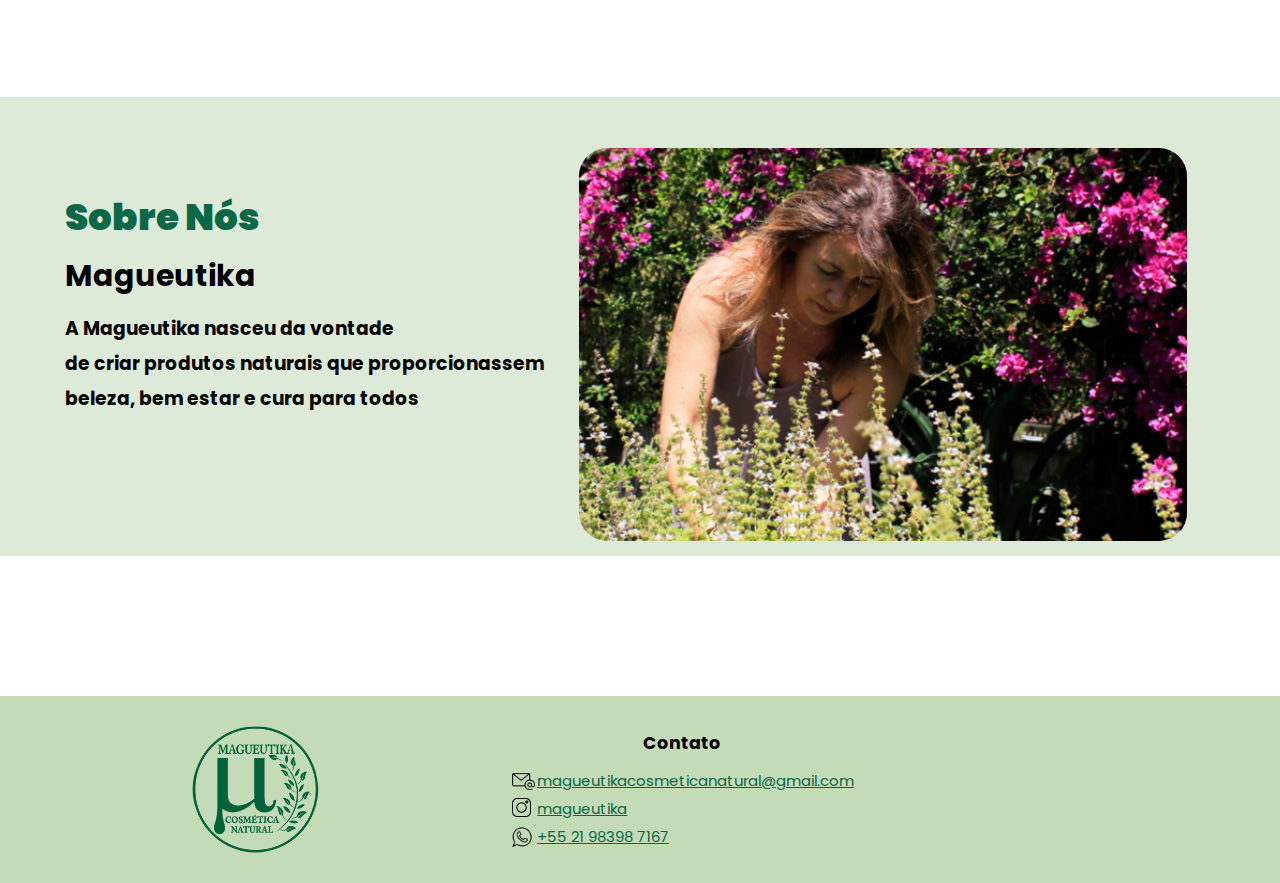
==== commit e9b88d41: "Update index.html" ====
--- a/index.html
+++ b/index.html
@@ -16,7 +16,7 @@
 <body>
     <header>
         <nav>
-            <img id="hlogo" src="./cv01/logo.png.png">
+            <img id="hlogo" src="./cv01/logo.png.png" alt="Logo da Marca">
             <ul>
                 <li><a href="#produtos">Produtos</a></li>
                 <li><a href="#sobreNos">Sobre Nós</a></li>
@@ -27,7 +27,7 @@
 
     <section id="kit">
         <div id="kimg">
-            <img src="./cv01/kit.png">
+            <img src="./cv01/kit.png" alt="Kit de Produtos">
         </div>
         <div id="ktexto">
             <h1>Para presentear</h1><hr><hr><hr><hr><hr><hr><hr><h2>monte um kit com seus</h2><hr><h2>produtos favoritos</h2>
@@ -43,40 +43,40 @@
 
         <div id="opcoes">
 
-            <div id="cosmetico"><a href="#container_cosmeticos"><img src="./cv01/produto_natural.png"><hr><h1>cosméticos</h1></a></div>
-            <div id="oleo"><a href="#container_oleos"><img src="./cv01/oleo_essencial.png"><hr><h1>óleos</h1></a></div>
-            <div id="acessorio"><a href="#container_acessorios"><img src="./cv01/sacola.png"><hr><h1>acessórios</h1></a></div>
-            <div id="organico"><a href="#container_organicos"><img src="./cv01/folhas.png"><hr><h1>orgânicos</h1></a></div>
+            <div id="cosmetico"><a href="#container_cosmeticos"><img src="./cv01/produto_natural.png" alt="Cosmeticos"><hr><h1>cosméticos</h1></a></div>
+            <div id="oleo"><a href="#container_oleos"><img src="./cv01/oleo_essencial.png" alt="Oleo Essencial"><hr><h1>óleos</h1></a></div>
+            <div id="acessorio"><a href="#container_acessorios"><img src="./cv01/sacola.png" alt="Acessorios"><hr><h1>acessórios</h1></a></div>
+            <div id="organico"><a href="#container_organicos"><img src="./cv01/folhas.png" alt="Organicos"><hr><h1>orgânicos</h1></a></div>
         
         </div>
 
         <section id="container_cosmeticos" class="opcoes_container">
             <div class="item">
-                <img src="./cv01/hidrolato.png">
+                <img src="./cv01/hidrolato.png" alt="Hidrolato">
                 <h2>Hidrolato Tangerina 60ml</h2><hr><hr>
                 <h1>R$16,00</h1>
             </div>
 
             <div class="item">
-                <img src="./cv01/hidratante_maos.png">
+                <img src="./cv01/hidratante_maos.png" alt="Hidratante">
                 <h2>Hidratante Para as Mãos 100ml</h2><hr><hr>
                 <h1>R$25,00</h1>
             </div>
 
             <div class="item">
-                <img src="./cv01/lipbalm_tampaamarela.png">
+                <img src="./cv01/lipbalm_tampaamarela.png" alt="Lip Balm Tangerina">
                 <h2>Lip Balm Tangerina</h2><hr><hr>
                 <h1>R$16,00</h1>
             </div>
 
             <div class="item">
-                <img src="./cv01/lipbalm_tampabranca.png">
+                <img src="./cv01/lipbalm_tampabranca.png" alt="Lip Balm Menta">
                 <h2>Lip Balm Menta</h2><hr><hr>
                 <h1>R$16,00</h1>
             </div>
 
             <div class="item">
-                <img src="./cv01/lipbalm_tampamarrom.png">
+                <img src="./cv01/lipbalm_tampamarrom.png" alt="Lip Balm Rosas">
                 <h2>Lip Balm Rosas</h2><hr><hr>
                 <h1>R$16,00</h1>
             </div>
@@ -86,43 +86,43 @@
 
         <section id="container_oleos" class="opcoes_container">
             <div class="item">
-                <img src="./cv01/blend_serenus.png">
+                <img src="./cv01/blend_serenus.png" alt="Blend Serenus">
                 <h2>Blend Serenus Tangerina, Alecrim e Lavanda 10ml</h2><hr><hr>
                 <h1>R$28,00</h1>
             </div>
 
             <div class="item">
-                <img src="./cv01/blend_venus.png">
+                <img src="./cv01/blend_venus.png" alt="Blend Venus">
                 <h2>Blend Vênus Lavanda, Palmarosa e Alecrim 10ml</h2><hr><hr>
                 <h1>R$28,00</h1>
             </div>
 
             <div class="item">
-                <img src="./cv01/blend_tpm.png">
+                <img src="./cv01/blend_tpm.png" alt="Blend TPM">
                 <h2>Blend TPM Gerânio, Hortelã e Sálvia 10ml</h2><hr><hr>
                 <h1>R$28,00</h1>
             </div>
 
             <div class="item">
-                <img src="./cv01/blend_rollon.png">
+                <img src="./cv01/blend_rollon.png" alt="Blend Roll-On">
                 <h2>Blend Roll-On</h2><hr><hr>
                 <h1>R$20,00</h1>
             </div>
 
             <div class="item">
-                <img src="./cv01/conta_gotas.png">
+                <img src="./cv01/conta_gotas.png" alt="Blend Conta Gotas">
                 <h2>Blend Conta Gotas</h2><hr><hr>
                 <h1>R$18,00</h1>
             </div>
 
             <div class="item">
-                <img src="./cv01/oleo_medicado.png">
+                <img src="./cv01/oleo_medicado.png" alt="Oleo Medicado">
                 <h2>Óleo Medicado Ayuverda</h2><hr><hr>
                 <h1>R$35,00</h1>
             </div>
 
             <div class="item">
-                <img src="./cv01/xo_estresse.png">
+                <img src="./cv01/xo_estresse.png" alt="Xô Estresse">
                 <h2>Blend em Spray Xô Estresse</h2><hr><hr>
                 <h1>R$30,00</h1>
             </div>
@@ -130,37 +130,37 @@
 
         <section id="container_acessorios" class="opcoes_container">
             <div class="item">
-                <img src="./cv01/cheiro_carro.png">
+                <img src="./cv01/cheiro_carro.png" alt="Perfume Carro">
                 <h2>Cheirinho para Carro</h2><hr><hr>
                 <h1>R$10,00</h1>
             </div>
 
             <div class="item">
-                <img src="./cv01/bolsa_azul.png">
+                <img src="./cv01/bolsa_azul.png" alt="Bolsa Termica">
                 <h2>Bolsa Térmica Óleos G</h2><hr><hr>
                 <h1>R$30,00</h1>
             </div>
 
             <div class="item">
-                <img src="./cv01/bolsaP.png">
+                <img src="./cv01/bolsaP.png" alt="Bolsa Termica P">
                 <h2>Bolsa Térmica Óleos P</h2><hr><hr>
                 <h1>R$25,00</h1>
             </div>
 
             <div class="item">
-                <img src="./cv01/almofadaPflores1.png">
+                <img src="./cv01/almofadaPflores1.png" alt="Manta Termica Flores">
                 <h2>Manta Térmica Flores I</h2><hr><hr>
                 <h1>R$25,00</h1>
             </div>
 
             <div class="item">
-                <img src="./cv01/flores2.png">
+                <img src="./cv01/flores2.png" alt="Manta Termica FLores">
                 <h2>Manta Térmica Flores II</h2><hr><hr>
                 <h1>R$25,00</h1>
             </div>
 
             <div class="item">
-                <img src="./cv01/almofadaPeosa.png">
+                <img src="./cv01/almofadaPeosa.png" alt="Manta Termica Pequena">
                 <h2>Manta Térmica Rosa</h2><hr><hr>
                 <h1>R$20,00</h1>
             </div>
@@ -168,19 +168,19 @@
 
         <section id="container_organicos" class="opcoes_container">
             <div class="item">
-                <img src="./cv01/pomada_ervas.png">
+                <img src="./cv01/pomada_ervas.png" alt="Pomada">
                 <h2>Pomada Milagrosa</h2><hr><hr>
                 <h1>R$20,00</h1>
             </div>
 
             <div class="item">
-                <img src="./cv01/cha_ervas.png">
+                <img src="./cv01/cha_ervas.png" alt="Cha Ervas">
                 <h2>Chá Mix de Ervas</h2><hr><hr>
                 <h1>R$12,00</h1>
             </div>
 
             <div class="item">
-                <img src="./cv01/escalda_pes.png">
+                <img src="./cv01/escalda_pes.png" alt="Escalda Pes">
                 <h2>Escalda Pés</h2><hr><hr>
                 <h1>R$18,00</h1>
             </div>
@@ -191,7 +191,7 @@
     <section id="sobreNos">
         <div id="agrupamento_sn">
             <div id="snfoto">
-                <img src="./cv01/foto_pessoa.png">
+                <img src="./cv01/foto_pessoa.png" alt="Foto Pessoa Mexendo Na Terra">
             </div>
         
             <div id="sntexto">
@@ -211,7 +211,7 @@
     <footer>
 
         <div id="flogo">
-            <img src="./cv01/nova_logo.png">
+            <img src="./cv01/nova_logo.png" alt="Logo da Marca">
         </div>
 
         <section id="contato">
@@ -219,18 +219,18 @@
                 <h3>Contato</h3>
 
                 <div id="f1">
-                    <img src="./cv01/o_email.png">
+                    <img src="./cv01/o_email.png" alt="Icone Email">
                     <a href="mailto:magueutikacosmeticanatural@gmail.com">magueutikacosmeticanatural@gmail.com</a> <br>
                 </div>
 
                 <div id="f2">
-                    <img src="./cv01/instagram.png">
+                    <img src="./cv01/instagram.png" alt="Icone Instagram">
                     <a href="https://www.instagram.com/magueutika/">magueutika</a> <br>
                 </div>
 
 
                 <div id="f3">
-                    <img src="./cv01/whatsapp.png">
+                    <img src="./cv01/whatsapp.png" alt="Icone Whatsapp">
                     <a href="https://api.whatsapp.com/send/?phone=5521983987167&text&type=phone_number&app_absent=0">+55 21 98398 7167</a>
                 </div>
             </div>
